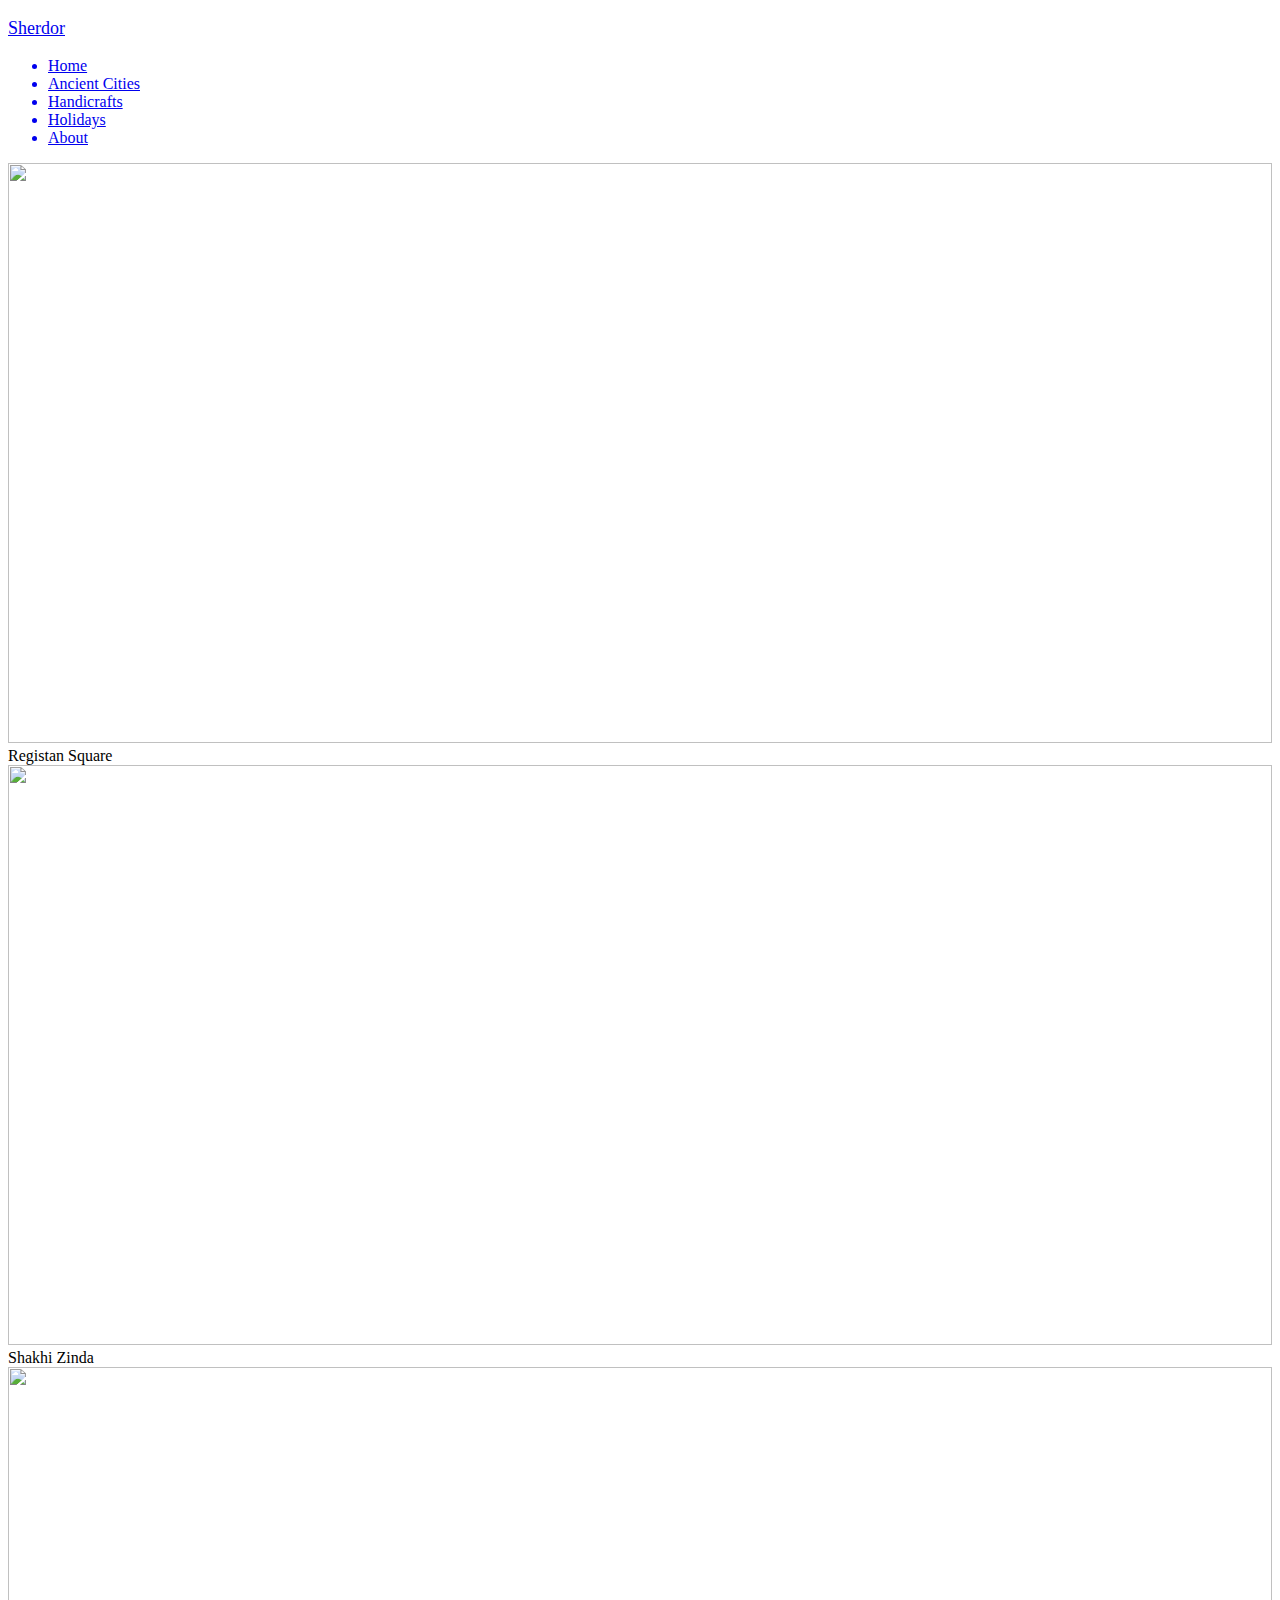
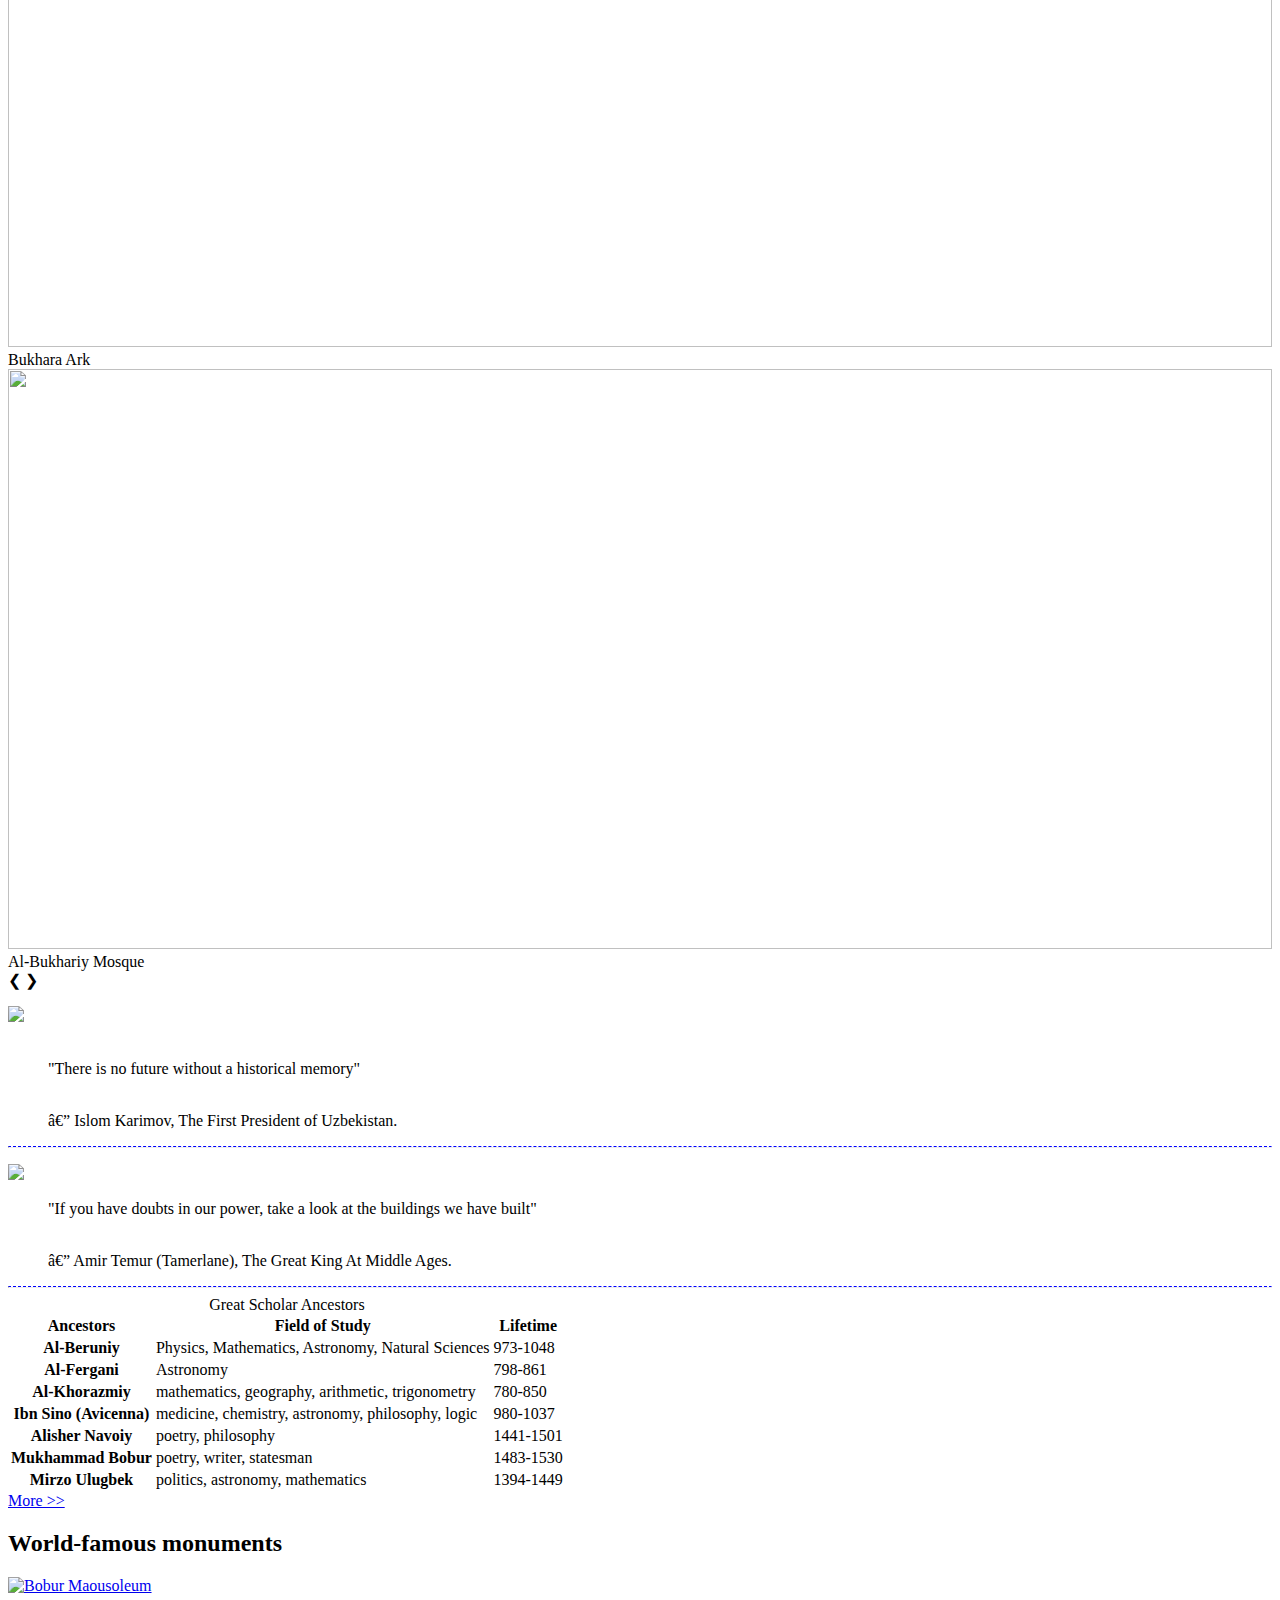
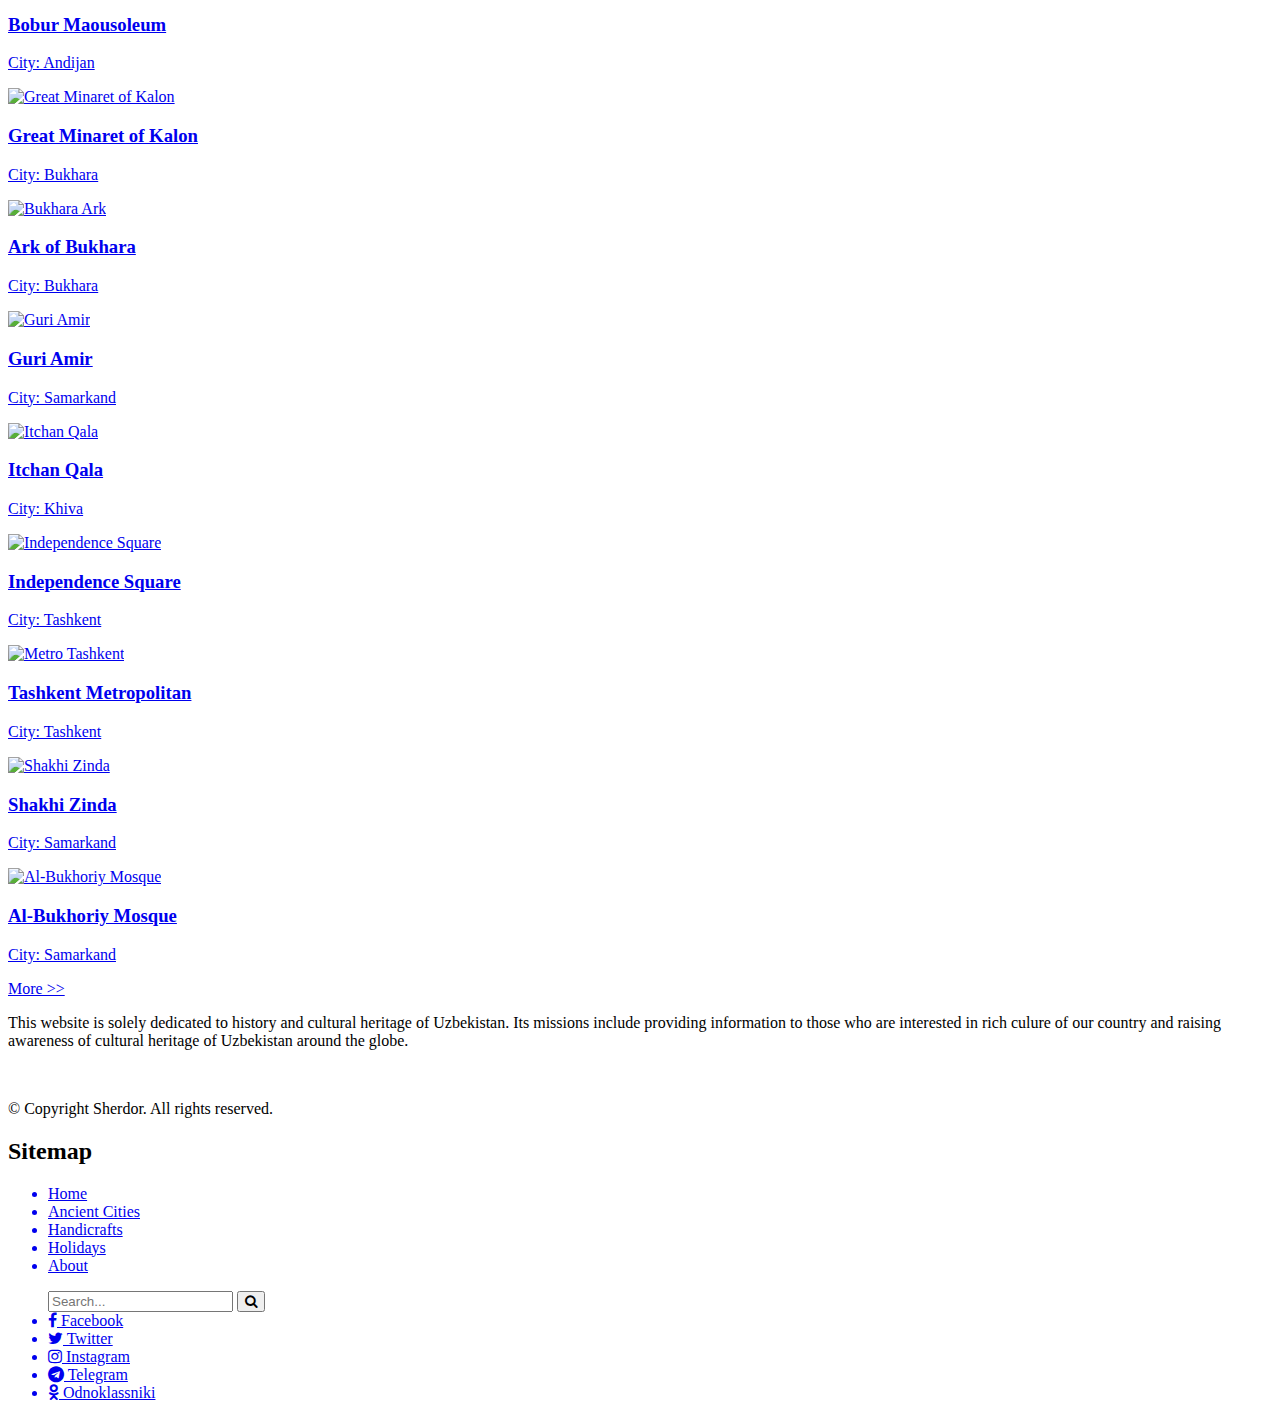
==== index.html @ bbfff57f "Create index.html" ====
<!DOCTYPE html>
<html>
<head>
	<html charset="utf-8">
	<meta name="viewport" content="width=device-width, initial-scale=1.0">
	<title>Cultural Heritage of Uzbekistan</title>
	<link rel="shortcut icon" href="images/icon.jpg" type="image/x-icon">
    <link href="styles/style.css" rel="stylesheet">
    <link rel="stylesheet" href="https://cdnjs.cloudflare.com/ajax/libs/font-awesome/4.7.0/css/font-awesome.min.css">

</head>
<body>
<div id="body">
	<nav id="navbar">
        <a id="navbar-brand" href="index.html"><p style="font-size: 18px"><span id="brand">Sherdor</span></p></a>
        <ul id="navbar-list">
            <a href="index.html" class="active"><li>Home</li></a>
			<a href="ancient-cities.html"><li>Ancient Cities</li></a>
			<a href="handicrafts.html"><li>Handicrafts</li></a>
			<a href="holidays.html"><li>Holidays</li></a>
            <a href="about.html"><li>About</li></a>
			
		</ul>
	</nav>

    <header class="slideshow-container"> <!-- Taken from www.w3schools.com -->
        <div class="mySlides fade">
            <img src="images/slide1.jpg" style="width:100%;height:580px;">
            <div class="text">Registan Square</div>
        </div>

        <div class="mySlides fade">
            <img src="images/slide2.jpg" style="width:100%;height:580px;">
            <div class="text">Shakhi Zinda</div>
        </div>

        <div class="mySlides fade">
            <img src="images/slide3.jpg" style="width:100%;height:580px;">
            <div class="text">Bukhara Ark</div>
        </div>

        <div class="mySlides fade">
            <img src="images/slide4.jpg" style="width:100%;height:580px;">
            <div class="text">Al-Bukhariy Mosque</div>
        </div>

        <a class="prev" onclick="plusSlides(-1)">&#10094;</a>
        <a class="next" onclick="plusSlides(1)">&#10095;</a>
    </header><!-- end slideshow-container -->
    
    <section id="main">
        <section id="quotesmen">
            <article class="quote">
                <p><img src="images/ikarimov.jpg" />
                <br /><br />
                <blockquote>
                    <p>"There is no future without a historical memory"</p>
                    <br />
                    <footer>— Islom Karimov, The First President of Uzbekistan. </footer>
                </blockquote>
                </p>
            </article>
            <hr style="border-top: 1px dashed blue" />
            <article class="quote">
                <p><img src="images/atemur.jpg" />
                <br />
                <blockquote>
                    <p>"If you have doubts in our power, take a look at the buildings we have built"</p>
                    <br />
                    <footer>— Amir Temur (Tamerlane), The Great King At Middle Ages. </footer>
                </blockquote>
                </p>   
            </article>
        </section><!-- end quotesment -->
        <hr style="border-top: 1px dashed blue" />

        <section id="ancestors-table">
            <table><!-- Partly taken from www.w3schools.com -->
                <caption>Great Scholar Ancestors</caption>
                <tr>
                    <th class="darkblue">Ancestors</th>
                    <th class="darkblue">Field of Study</th>
                    <th class="darkblue">Lifetime</th>
                </tr>
                <tr>
                    <th>Al-Beruniy</th>
                    <td>Physics, Mathematics, Astronomy, Natural Sciences</td>
                    <td>973-1048</td>
                </tr>
                <tr>
                    <th>Al-Fergani</th>
                    <td>Astronomy</td>
                    <td>798-861</td>
                </tr>
                <tr>
                    <th>Al-Khorazmiy</th>
                    <td>mathematics, geography, arithmetic, trigonometry</td>
                    <td>780-850</td>
                </tr>
                <tr>
                    <th>Ibn Sino (Avicenna)</th>
                    <td>medicine, chemistry, astronomy, philosophy, logic</td>
                    <td>980-1037</td>
                </tr>
                <tr>
                    <th>Alisher Navoiy</th>
                    <td>poetry, philosophy</td>
                    <td>1441-1501</td>
                </tr>
                <tr>
                    <th>Mukhammad Bobur</th>
                    <td>poetry, writer, statesman</td>
                    <td>1483-1530</td>
                </tr>
                <tr>
                    <th>Mirzo Ulugbek</th>
                    <td>politics, astronomy, mathematics</td>
                    <td>1394-1449</td>
                </tr>
                
            </table>
            <div id="morebtn">
                <a href="http://tourism.uz/info/114/" target="_blank">
                    More >>
                </a>
            </div>
        </section>
    </section><!-- end main -->


    <aside id="monuments">
        <h2>World-famous monuments</h2>
        <div id="items">
            <a href="http://thebesttravelled.com/ru/story/view/4614#.WOPkhNLyjIU" target="_blank"><img src="images/bobur-tomb.jpg" alt="Bobur Maousoleum">
            <div id="items-name">
                <h3>Bobur Maousoleum</h3>
                <p>City: Andijan</p>
            </div>
            </a>
        </div>

        <div id="items">
            <a href="https://en.wikipedia.org/wiki/Kalyan_minaret" target="_blank"><img src="images/kalon.jpg" alt="Great Minaret of Kalon">
            <div id="items-name">
                <h3>Great Minaret of Kalon</h3>
                <p>City: Bukhara</p>
            </div>
            </a>
        </div>

        <div id="items">
            <a href="https://en.wikipedia.org/wiki/Ark_of_Bukhara" target="_blank"><img src="images/slide3.jpg" alt="Bukhara Ark">
            <div id="items-name">
                <h3>Ark of Bukhara</h3>
                <p>City: Bukhara</p>
            </div>
            </a>
        </div>

        <div id="items">
            <a href="https://en.wikipedia.org/wiki/Gur-e-Amir" target="_blank"><img src="images/gur-emir.jpg" alt="Guri Amir">
            <div id="items-name">
                <h3>Guri Amir</h3>
                <p>City: Samarkand</p>
            </div>
            </a>
        </div>

        <div id="items">
            <a href="https://en.wikipedia.org/wiki/Itchan_Kala" target="_blank"><img src="images/Itchan-Qala.jpg" alt="Itchan Qala">
            <div id="items-name">
                <h3>Itchan Qala</h3>
                <p>City: Khiva</p>
            </div>
            </a>
        </div>

        <div id="items">
            <a href="https://en.wikipedia.org/wiki/Mustaqillik_Maydoni" target="_blank"><img src="images/independence-square.jpg" alt="Independence Square">
            <div id="items-name">
                <h3>Independence Square</h3>
                <p>City: Tashkent</p>
            </div>
            </a>
        </div>

        <div id="items">
            <a href="https://en.wikipedia.org/wiki/Tashkent_Metro" target="_blank"><img src="images/metro-tashkent.jpg" alt="Metro Tashkent">
            <div id="items-name">
                <h3>Tashkent Metropolitan</h3>
                <p>City: Tashkent</p>
            </div>
            </a>
        </div>

        <div id="items">
            <a href="https://en.wikipedia.org/wiki/Shah-i-Zinda" target="_blank"><img src="images/slide2.jpg" alt="Shakhi Zinda">
            <div id="items-name">
                <h3>Shakhi Zinda</h3>
                <p>City: Samarkand</p>
            </div>
            </a>
        </div>

        <div id="items">
            <a href="http://www.samarkandtour.com/en/attractions/dostoprimechatelnosti_samarkanda/memorialnyiy_kompleks_imam_al-buhari.html" target="_blank"><img src="images/slide4.jpg" alt="Al-Bukhoriy Mosque">
            <div id="items-name">
                <h3>Al-Bukhoriy Mosque</h3>
                <p>City: Samarkand</p>
            </div>
            </a>
        </div>

        <div id="morebtn2">
            <a href="https://orexca.com/monuments_uzbekistan.shtml" target="_blank">
                More >>
            </a>
        </div>
    </aside><!-- end monuments -->  
</div><!-- end #body -->

<footer class="bottom">
    <div class="container">
        <div class="col1">
            <p class="left">This website is solely dedicated to history and cultural heritage of Uzbekistan. Its missions include providing information to those who are interested in rich culure of our country and raising awareness of cultural heritage of Uzbekistan around the globe.</p>
            <br />
            <p class="left">&copy; Copyright Sherdor. All rights reserved.</p>
        </div>

        <div class="col2">
            <h2 class="sitemap">Sitemap</h2>
            <ul class="no-type">
            	<a href="index.html"><li class="active">Home</li></a>
			    <a href="ancient-cities.html"><li>Ancient Cities</li></a>
			    <a href="handicrafts.html"><li>Handicrafts</li></a>
			    <a href="holidays.html"><li>Holidays</li></a>
                <a href="about.html"><li>About</li></a>
            </ul>
        </div>

        <div class="col3">
            <ul class="no-type">
            	<input type="text" name="search" placeholder="Search...">
            	<button><i class="fa fa-search" aria-hidden="true"></i></button>
            	<a href="http://www.facebook.com" target="_blank"><li><i class="fa fa-facebook"></i> Facebook</li></a>
            	<a href="http://www.twitter.com" target="_blank"><li><i class="fa fa-twitter"></i> Twitter</li></a>
            	<a href="https://www.instagram.com" target="_blank"><li><i class="fa fa-instagram"></i> Instagram</li></a>
            	<a href="https://web.telegram.org" target="_blank"><li><i class="fa fa-telegram"></i> Telegram</li>
            	<a href="https://www.odnoklassniki.ru" target="_blank"><li><i class="fa fa-odnoklassniki"></i> Odnoklassniki</li>
            </ul>
        </div><!-- end col3 -->
    </div><!-- end container -->
</footer>

<script src="scripts/home.js" type="text/javascript"></script>
	
</body>
</html>
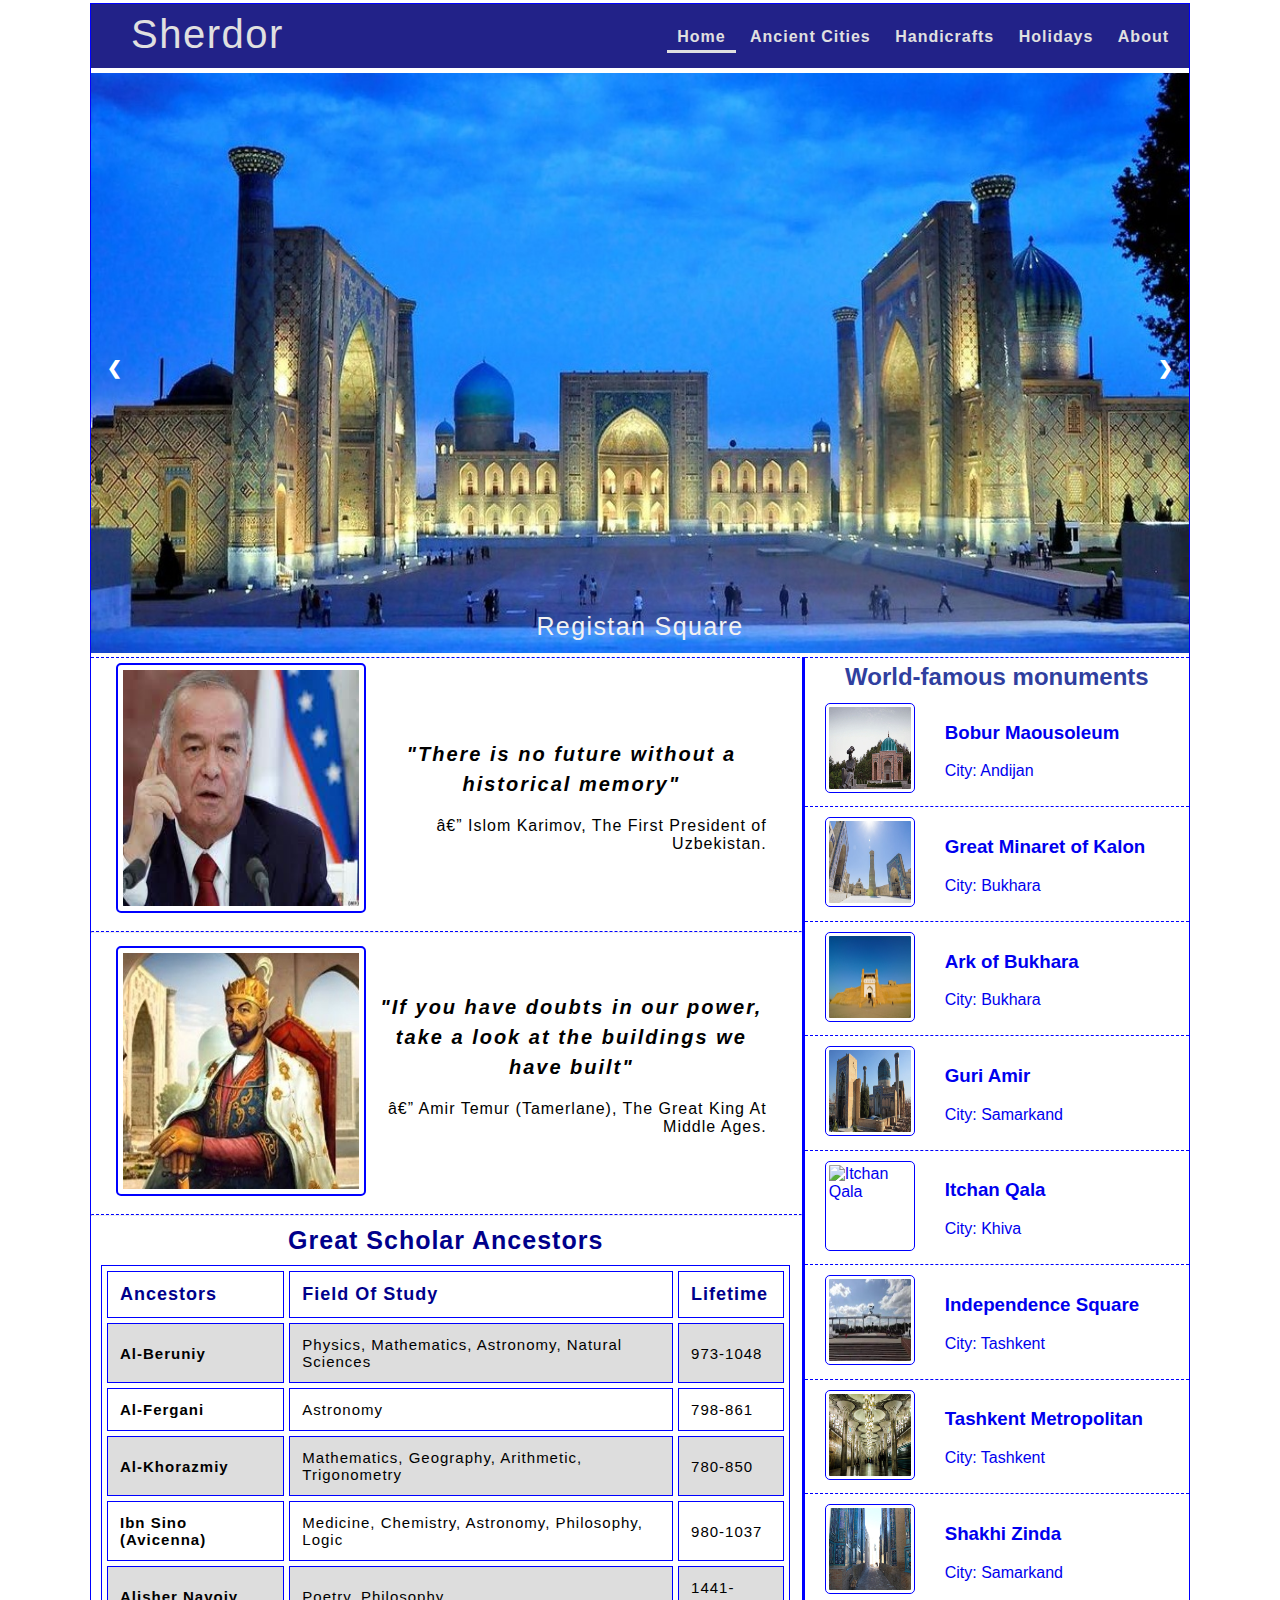
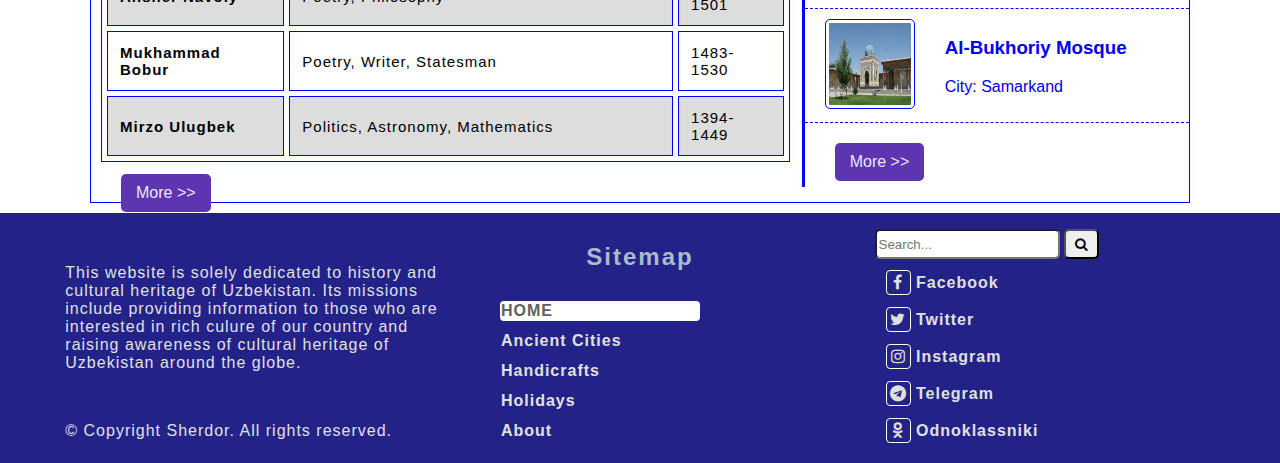
==== commit d7f98551: "Add files via upload" ====
--- a/index.html
+++ b/index.html
@@ -1,258 +1,258 @@
-<!DOCTYPE html>
-<html>
-<head>
-	<html charset="utf-8">
-	<meta name="viewport" content="width=device-width, initial-scale=1.0">
-	<title>Cultural Heritage of Uzbekistan</title>
-	<link rel="shortcut icon" href="images/icon.jpg" type="image/x-icon">
-    <link href="styles/style.css" rel="stylesheet">
-    <link rel="stylesheet" href="https://cdnjs.cloudflare.com/ajax/libs/font-awesome/4.7.0/css/font-awesome.min.css">
-
-</head>
-<body>
-<div id="body">
-	<nav id="navbar">
-        <a id="navbar-brand" href="index.html"><p style="font-size: 18px"><span id="brand">Sherdor</span></p></a>
-        <ul id="navbar-list">
-            <a href="index.html" class="active"><li>Home</li></a>
-			<a href="ancient-cities.html"><li>Ancient Cities</li></a>
-			<a href="handicrafts.html"><li>Handicrafts</li></a>
-			<a href="holidays.html"><li>Holidays</li></a>
-            <a href="about.html"><li>About</li></a>
-			
-		</ul>
-	</nav>
-
-    <header class="slideshow-container"> <!-- Taken from www.w3schools.com -->
-        <div class="mySlides fade">
-            <img src="images/slide1.jpg" style="width:100%;height:580px;">
-            <div class="text">Registan Square</div>
-        </div>
-
-        <div class="mySlides fade">
-            <img src="images/slide2.jpg" style="width:100%;height:580px;">
-            <div class="text">Shakhi Zinda</div>
-        </div>
-
-        <div class="mySlides fade">
-            <img src="images/slide3.jpg" style="width:100%;height:580px;">
-            <div class="text">Bukhara Ark</div>
-        </div>
-
-        <div class="mySlides fade">
-            <img src="images/slide4.jpg" style="width:100%;height:580px;">
-            <div class="text">Al-Bukhariy Mosque</div>
-        </div>
-
-        <a class="prev" onclick="plusSlides(-1)">&#10094;</a>
-        <a class="next" onclick="plusSlides(1)">&#10095;</a>
-    </header><!-- end slideshow-container -->
-    
-    <section id="main">
-        <section id="quotesmen">
-            <article class="quote">
-                <p><img src="images/ikarimov.jpg" />
-                <br /><br />
-                <blockquote>
-                    <p>"There is no future without a historical memory"</p>
-                    <br />
-                    <footer>— Islom Karimov, The First President of Uzbekistan. </footer>
-                </blockquote>
-                </p>
-            </article>
-            <hr style="border-top: 1px dashed blue" />
-            <article class="quote">
-                <p><img src="images/atemur.jpg" />
-                <br />
-                <blockquote>
-                    <p>"If you have doubts in our power, take a look at the buildings we have built"</p>
-                    <br />
-                    <footer>— Amir Temur (Tamerlane), The Great King At Middle Ages. </footer>
-                </blockquote>
-                </p>   
-            </article>
-        </section><!-- end quotesment -->
-        <hr style="border-top: 1px dashed blue" />
-
-        <section id="ancestors-table">
-            <table><!-- Partly taken from www.w3schools.com -->
-                <caption>Great Scholar Ancestors</caption>
-                <tr>
-                    <th class="darkblue">Ancestors</th>
-                    <th class="darkblue">Field of Study</th>
-                    <th class="darkblue">Lifetime</th>
-                </tr>
-                <tr>
-                    <th>Al-Beruniy</th>
-                    <td>Physics, Mathematics, Astronomy, Natural Sciences</td>
-                    <td>973-1048</td>
-                </tr>
-                <tr>
-                    <th>Al-Fergani</th>
-                    <td>Astronomy</td>
-                    <td>798-861</td>
-                </tr>
-                <tr>
-                    <th>Al-Khorazmiy</th>
-                    <td>mathematics, geography, arithmetic, trigonometry</td>
-                    <td>780-850</td>
-                </tr>
-                <tr>
-                    <th>Ibn Sino (Avicenna)</th>
-                    <td>medicine, chemistry, astronomy, philosophy, logic</td>
-                    <td>980-1037</td>
-                </tr>
-                <tr>
-                    <th>Alisher Navoiy</th>
-                    <td>poetry, philosophy</td>
-                    <td>1441-1501</td>
-                </tr>
-                <tr>
-                    <th>Mukhammad Bobur</th>
-                    <td>poetry, writer, statesman</td>
-                    <td>1483-1530</td>
-                </tr>
-                <tr>
-                    <th>Mirzo Ulugbek</th>
-                    <td>politics, astronomy, mathematics</td>
-                    <td>1394-1449</td>
-                </tr>
-                
-            </table>
-            <div id="morebtn">
-                <a href="http://tourism.uz/info/114/" target="_blank">
-                    More >>
-                </a>
-            </div>
-        </section>
-    </section><!-- end main -->
-
-
-    <aside id="monuments">
-        <h2>World-famous monuments</h2>
-        <div id="items">
-            <a href="http://thebesttravelled.com/ru/story/view/4614#.WOPkhNLyjIU" target="_blank"><img src="images/bobur-tomb.jpg" alt="Bobur Maousoleum">
-            <div id="items-name">
-                <h3>Bobur Maousoleum</h3>
-                <p>City: Andijan</p>
-            </div>
-            </a>
-        </div>
-
-        <div id="items">
-            <a href="https://en.wikipedia.org/wiki/Kalyan_minaret" target="_blank"><img src="images/kalon.jpg" alt="Great Minaret of Kalon">
-            <div id="items-name">
-                <h3>Great Minaret of Kalon</h3>
-                <p>City: Bukhara</p>
-            </div>
-            </a>
-        </div>
-
-        <div id="items">
-            <a href="https://en.wikipedia.org/wiki/Ark_of_Bukhara" target="_blank"><img src="images/slide3.jpg" alt="Bukhara Ark">
-            <div id="items-name">
-                <h3>Ark of Bukhara</h3>
-                <p>City: Bukhara</p>
-            </div>
-            </a>
-        </div>
-
-        <div id="items">
-            <a href="https://en.wikipedia.org/wiki/Gur-e-Amir" target="_blank"><img src="images/gur-emir.jpg" alt="Guri Amir">
-            <div id="items-name">
-                <h3>Guri Amir</h3>
-                <p>City: Samarkand</p>
-            </div>
-            </a>
-        </div>
-
-        <div id="items">
-            <a href="https://en.wikipedia.org/wiki/Itchan_Kala" target="_blank"><img src="images/Itchan-Qala.jpg" alt="Itchan Qala">
-            <div id="items-name">
-                <h3>Itchan Qala</h3>
-                <p>City: Khiva</p>
-            </div>
-            </a>
-        </div>
-
-        <div id="items">
-            <a href="https://en.wikipedia.org/wiki/Mustaqillik_Maydoni" target="_blank"><img src="images/independence-square.jpg" alt="Independence Square">
-            <div id="items-name">
-                <h3>Independence Square</h3>
-                <p>City: Tashkent</p>
-            </div>
-            </a>
-        </div>
-
-        <div id="items">
-            <a href="https://en.wikipedia.org/wiki/Tashkent_Metro" target="_blank"><img src="images/metro-tashkent.jpg" alt="Metro Tashkent">
-            <div id="items-name">
-                <h3>Tashkent Metropolitan</h3>
-                <p>City: Tashkent</p>
-            </div>
-            </a>
-        </div>
-
-        <div id="items">
-            <a href="https://en.wikipedia.org/wiki/Shah-i-Zinda" target="_blank"><img src="images/slide2.jpg" alt="Shakhi Zinda">
-            <div id="items-name">
-                <h3>Shakhi Zinda</h3>
-                <p>City: Samarkand</p>
-            </div>
-            </a>
-        </div>
-
-        <div id="items">
-            <a href="http://www.samarkandtour.com/en/attractions/dostoprimechatelnosti_samarkanda/memorialnyiy_kompleks_imam_al-buhari.html" target="_blank"><img src="images/slide4.jpg" alt="Al-Bukhoriy Mosque">
-            <div id="items-name">
-                <h3>Al-Bukhoriy Mosque</h3>
-                <p>City: Samarkand</p>
-            </div>
-            </a>
-        </div>
-
-        <div id="morebtn2">
-            <a href="https://orexca.com/monuments_uzbekistan.shtml" target="_blank">
-                More >>
-            </a>
-        </div>
-    </aside><!-- end monuments -->  
-</div><!-- end #body -->
-
-<footer class="bottom">
-    <div class="container">
-        <div class="col1">
-            <p class="left">This website is solely dedicated to history and cultural heritage of Uzbekistan. Its missions include providing information to those who are interested in rich culure of our country and raising awareness of cultural heritage of Uzbekistan around the globe.</p>
-            <br />
-            <p class="left">&copy; Copyright Sherdor. All rights reserved.</p>
-        </div>
-
-        <div class="col2">
-            <h2 class="sitemap">Sitemap</h2>
-            <ul class="no-type">
-            	<a href="index.html"><li class="active">Home</li></a>
-			    <a href="ancient-cities.html"><li>Ancient Cities</li></a>
-			    <a href="handicrafts.html"><li>Handicrafts</li></a>
-			    <a href="holidays.html"><li>Holidays</li></a>
-                <a href="about.html"><li>About</li></a>
-            </ul>
-        </div>
-
-        <div class="col3">
-            <ul class="no-type">
-            	<input type="text" name="search" placeholder="Search...">
-            	<button><i class="fa fa-search" aria-hidden="true"></i></button>
-            	<a href="http://www.facebook.com" target="_blank"><li><i class="fa fa-facebook"></i> Facebook</li></a>
-            	<a href="http://www.twitter.com" target="_blank"><li><i class="fa fa-twitter"></i> Twitter</li></a>
-            	<a href="https://www.instagram.com" target="_blank"><li><i class="fa fa-instagram"></i> Instagram</li></a>
-            	<a href="https://web.telegram.org" target="_blank"><li><i class="fa fa-telegram"></i> Telegram</li>
-            	<a href="https://www.odnoklassniki.ru" target="_blank"><li><i class="fa fa-odnoklassniki"></i> Odnoklassniki</li>
-            </ul>
-        </div><!-- end col3 -->
-    </div><!-- end container -->
-</footer>
-
-<script src="scripts/home.js" type="text/javascript"></script>
-	
-</body>
-</html>
+<!DOCTYPE html>
+<html>
+<head>
+	<html charset="utf-8">
+	<meta name="viewport" content="width=device-width, initial-scale=1.0">
+	<title>Cultural Heritage of Uzbekistan</title>
+	<link rel="shortcut icon" href="images/icon.jpg" type="image/x-icon">
+    <link href="styles/style.css" rel="stylesheet">
+    <link rel="stylesheet" href="https://cdnjs.cloudflare.com/ajax/libs/font-awesome/4.7.0/css/font-awesome.min.css">
+
+</head>
+<body>
+<div id="body">
+	<nav id="navbar">
+        <a id="navbar-brand" href="index.html"><p style="font-size: 18px"><span id="brand">Sherdor</span></p></a>
+        <ul id="navbar-list">
+            <a href="index.html" class="active"><li>Home</li></a>
+			<a href="ancient-cities.html"><li>Ancient Cities</li></a>
+			<a href="handicrafts.html"><li>Handicrafts</li></a>
+			<a href="holidays.html"><li>Holidays</li></a>
+            <a href="about.html"><li>About</li></a>
+			
+		</ul>
+	</nav>
+
+    <header class="slideshow-container"> <!-- Taken from www.w3schools.com -->
+        <div class="mySlides fade">
+            <img src="images/slide1.jpg" style="width:100%;height:580px;">
+            <div class="text">Registan Square</div>
+        </div>
+
+        <div class="mySlides fade">
+            <img src="images/slide2.jpg" style="width:100%;height:580px;">
+            <div class="text">Shakhi Zinda</div>
+        </div>
+
+        <div class="mySlides fade">
+            <img src="images/slide3.jpg" style="width:100%;height:580px;">
+            <div class="text">Bukhara Ark</div>
+        </div>
+
+        <div class="mySlides fade">
+            <img src="images/slide4.jpg" style="width:100%;height:580px;">
+            <div class="text">Al-Bukhariy Mosque</div>
+        </div>
+
+        <a class="prev" onclick="plusSlides(-1)">&#10094;</a>
+        <a class="next" onclick="plusSlides(1)">&#10095;</a>
+    </header><!-- end slideshow-container -->
+    
+    <section id="main">
+        <section id="quotesmen">
+            <article class="quote">
+                <p><img src="images/ikarimov.jpg" />
+                <br /><br />
+                <blockquote>
+                    <p>"There is no future without a historical memory"</p>
+                    <br />
+                    <footer>— Islom Karimov, The First President of Uzbekistan. </footer>
+                </blockquote>
+                </p>
+            </article>
+            <hr style="border-top: 1px dashed blue" />
+            <article class="quote">
+                <p><img src="images/atemur.jpg" />
+                <br />
+                <blockquote>
+                    <p>"If you have doubts in our power, take a look at the buildings we have built"</p>
+                    <br />
+                    <footer>— Amir Temur (Tamerlane), The Great King At Middle Ages. </footer>
+                </blockquote>
+                </p>   
+            </article>
+        </section><!-- end quotesment -->
+        <hr style="border-top: 1px dashed blue" />
+
+        <section id="ancestors-table">
+            <table><!-- Partly taken from www.w3schools.com -->
+                <caption>Great Scholar Ancestors</caption>
+                <tr>
+                    <th class="darkblue">Ancestors</th>
+                    <th class="darkblue">Field of Study</th>
+                    <th class="darkblue">Lifetime</th>
+                </tr>
+                <tr>
+                    <th>Al-Beruniy</th>
+                    <td>Physics, Mathematics, Astronomy, Natural Sciences</td>
+                    <td>973-1048</td>
+                </tr>
+                <tr>
+                    <th>Al-Fergani</th>
+                    <td>Astronomy</td>
+                    <td>798-861</td>
+                </tr>
+                <tr>
+                    <th>Al-Khorazmiy</th>
+                    <td>mathematics, geography, arithmetic, trigonometry</td>
+                    <td>780-850</td>
+                </tr>
+                <tr>
+                    <th>Ibn Sino (Avicenna)</th>
+                    <td>medicine, chemistry, astronomy, philosophy, logic</td>
+                    <td>980-1037</td>
+                </tr>
+                <tr>
+                    <th>Alisher Navoiy</th>
+                    <td>poetry, philosophy</td>
+                    <td>1441-1501</td>
+                </tr>
+                <tr>
+                    <th>Mukhammad Bobur</th>
+                    <td>poetry, writer, statesman</td>
+                    <td>1483-1530</td>
+                </tr>
+                <tr>
+                    <th>Mirzo Ulugbek</th>
+                    <td>politics, astronomy, mathematics</td>
+                    <td>1394-1449</td>
+                </tr>
+                
+            </table>
+            <div id="morebtn">
+                <a href="http://tourism.uz/info/114/" target="_blank">
+                    More >>
+                </a>
+            </div>
+        </section>
+    </section><!-- end main -->
+
+
+    <aside id="monuments">
+        <h2>World-famous monuments</h2>
+        <div id="items">
+            <a href="http://thebesttravelled.com/ru/story/view/4614#.WOPkhNLyjIU" target="_blank"><img src="images/bobur-tomb.jpg" alt="Bobur Maousoleum">
+            <div id="items-name">
+                <h3>Bobur Maousoleum</h3>
+                <p>City: Andijan</p>
+            </div>
+            </a>
+        </div>
+
+        <div id="items">
+            <a href="https://en.wikipedia.org/wiki/Kalyan_minaret" target="_blank"><img src="images/kalon.jpg" alt="Great Minaret of Kalon">
+            <div id="items-name">
+                <h3>Great Minaret of Kalon</h3>
+                <p>City: Bukhara</p>
+            </div>
+            </a>
+        </div>
+
+        <div id="items">
+            <a href="https://en.wikipedia.org/wiki/Ark_of_Bukhara" target="_blank"><img src="images/slide3.jpg" alt="Bukhara Ark">
+            <div id="items-name">
+                <h3>Ark of Bukhara</h3>
+                <p>City: Bukhara</p>
+            </div>
+            </a>
+        </div>
+
+        <div id="items">
+            <a href="https://en.wikipedia.org/wiki/Gur-e-Amir" target="_blank"><img src="images/gur-emir.jpg" alt="Guri Amir">
+            <div id="items-name">
+                <h3>Guri Amir</h3>
+                <p>City: Samarkand</p>
+            </div>
+            </a>
+        </div>
+
+        <div id="items">
+            <a href="https://en.wikipedia.org/wiki/Itchan_Kala" target="_blank"><img src="images/Itchan-Qala.jpg" alt="Itchan Qala">
+            <div id="items-name">
+                <h3>Itchan Qala</h3>
+                <p>City: Khiva</p>
+            </div>
+            </a>
+        </div>
+
+        <div id="items">
+            <a href="https://en.wikipedia.org/wiki/Mustaqillik_Maydoni" target="_blank"><img src="images/independence-square.jpg" alt="Independence Square">
+            <div id="items-name">
+                <h3>Independence Square</h3>
+                <p>City: Tashkent</p>
+            </div>
+            </a>
+        </div>
+
+        <div id="items">
+            <a href="https://en.wikipedia.org/wiki/Tashkent_Metro" target="_blank"><img src="images/metro-tashkent.jpg" alt="Metro Tashkent">
+            <div id="items-name">
+                <h3>Tashkent Metropolitan</h3>
+                <p>City: Tashkent</p>
+            </div>
+            </a>
+        </div>
+
+        <div id="items">
+            <a href="https://en.wikipedia.org/wiki/Shah-i-Zinda" target="_blank"><img src="images/slide2.jpg" alt="Shakhi Zinda">
+            <div id="items-name">
+                <h3>Shakhi Zinda</h3>
+                <p>City: Samarkand</p>
+            </div>
+            </a>
+        </div>
+
+        <div id="items">
+            <a href="http://www.samarkandtour.com/en/attractions/dostoprimechatelnosti_samarkanda/memorialnyiy_kompleks_imam_al-buhari.html" target="_blank"><img src="images/slide4.jpg" alt="Al-Bukhoriy Mosque">
+            <div id="items-name">
+                <h3>Al-Bukhoriy Mosque</h3>
+                <p>City: Samarkand</p>
+            </div>
+            </a>
+        </div>
+
+        <div id="morebtn2">
+            <a href="https://orexca.com/monuments_uzbekistan.shtml" target="_blank">
+                More >>
+            </a>
+        </div>
+    </aside><!-- end monuments -->  
+</div><!-- end #body -->
+
+<footer class="bottom">
+    <div class="container">
+        <div class="col1">
+            <p class="left">This website is solely dedicated to history and cultural heritage of Uzbekistan. Its missions include providing information to those who are interested in rich culure of our country and raising awareness of cultural heritage of Uzbekistan around the globe.</p>
+            <br />
+            <p class="left">&copy; Copyright Sherdor. All rights reserved.</p>
+        </div>
+
+        <div class="col2">
+            <h2 class="sitemap">Sitemap</h2>
+            <ul class="no-type">
+            	<a href="index.html"><li class="active">Home</li></a>
+			    <a href="ancient-cities.html"><li>Ancient Cities</li></a>
+			    <a href="handicrafts.html"><li>Handicrafts</li></a>
+			    <a href="holidays.html"><li>Holidays</li></a>
+                <a href="about.html"><li>About</li></a>
+            </ul>
+        </div>
+
+        <div class="col3">
+            <ul class="no-type">
+            	<input type="text" name="search" placeholder="Search...">
+            	<button><i class="fa fa-search" aria-hidden="true"></i></button>
+            	<a href="http://www.facebook.com" target="_blank"><li><i class="fa fa-facebook"></i> Facebook</li></a>
+            	<a href="http://www.twitter.com" target="_blank"><li><i class="fa fa-twitter"></i> Twitter</li></a>
+            	<a href="https://www.instagram.com" target="_blank"><li><i class="fa fa-instagram"></i> Instagram</li></a>
+            	<a href="https://web.telegram.org" target="_blank"><li><i class="fa fa-telegram"></i> Telegram</li>
+            	<a href="https://www.odnoklassniki.ru" target="_blank"><li><i class="fa fa-odnoklassniki"></i> Odnoklassniki</li>
+            </ul>
+        </div><!-- end col3 -->
+    </div><!-- end container -->
+</footer>
+
+<script src="scripts/home.js" type="text/javascript"></script>
+	
+</body>
+</html>--- a/styles/style.css
+++ b/styles/style.css
@@ -0,0 +1,455 @@
+* {
+	box-sizing: border-box;
+}
+
+body {
+	font-family: Helvetica;
+    background: url('http://silk-and-spices.com/wp-content/uploads/2016/04/%D1%8F%D1%8F%D1%8F.jpg') fixed;/* Taken from the Internet */
+    background-size: 100% 100%;
+    margin: 0;
+}
+
+#body {
+	background-color: rgba(255,255,255,0.95);
+	width: 1100px;
+	margin: 3px auto;
+	border: 1px solid blue;
+}
+
+.centered {
+	text-align: center;
+}
+
+
+/* Navigation start */
+
+#navbar {
+	background-color: #222288;
+	height: 64px;
+	display: block;
+}
+
+#navbar-brand {
+	text-decoration: none;
+	font-size: 30px;
+	margin: -10px 0 0 40px;
+	padding: 0;
+	display: inline-block;
+	color: #E0E0E0;
+}
+
+#brand {
+	display: inline-block;
+	font-size: 40px;
+	padding: 0;
+	margin: 0;
+    letter-spacing: 1.5px;
+}
+
+#brand:hover {
+	color: #FFFFFF;
+}
+
+#navbar-list {
+	list-style-type: none;
+	display: inline-block;
+	float: right;
+	margin: 10px;
+}
+
+ul#navbar-list a.active {
+	border-bottom: 3px solid #E0E0E0;
+	padding-bottom: 5px;
+	background: none;
+}
+
+#navbar-list a li {
+	text-decoration: none;
+	display: inline-block;
+	margin: 14px 10px;
+	font-weight: bold;
+	color: #E0E0E0;
+	letter-spacing: 1px;
+	border-bottom: 3px solid transparent;
+}
+
+#navbar-list a:hover {
+	padding-bottom: 5px;
+    border-bottom: 3px solid #E0E0E0;
+}
+
+/* Navigation end */
+
+
+/* Slideshow container start (Taken from www.w3schools.com) */
+.slideshow-container {
+  max-width: 1100px;
+  position: relative;
+  margin: 0 0 0;
+  display: block;
+}
+
+.mySlides {
+    display: none;
+    margin-top: 0;
+}
+
+/* Next & previous buttons */
+.prev, .next {
+  cursor: pointer;
+  position: absolute;
+  top: 50%;
+  width: auto;
+  margin-top: -22px;
+  padding: 16px;
+  color: white;
+  font-weight: bold;
+  font-size: 18px;
+  transition: 0.6s ease;
+  border-radius: 0 3px 3px 0;
+}
+
+/* Position the "next button" to the right */
+.next {
+  right: 0;
+  border-radius: 3px 0 0 3px;
+}
+
+/* On hover, add a black background color with a little bit see-through */
+.prev:hover, .next:hover {
+  background-color: rgba(0,0,0,0.8);
+}
+
+/* Caption text */
+.text {
+  color: #f2f2f2;
+  font-size: 25px;
+  padding: 8px 12px;
+  position: absolute;
+  bottom: 8px;
+  width: 100%;
+  text-align: center;
+  letter-spacing: 1.4px;
+}
+
+/* Fading animation */
+.fade {
+  -webkit-animation-name: fade;
+  -webkit-animation-duration: 1.5s;
+  animation-name: fade;
+  animation-duration: 3s;
+}
+
+@-webkit-keyframes fade {
+  from {opacity: .8} 
+  to {opacity: 1}
+}
+
+@keyframes fade {
+  from {opacity: .8} 
+  to {opacity: 1}
+}
+
+/* Slideshow container end */
+
+
+/* Section: quotesmen start */
+
+section#main {
+	display: inline-block;
+	width: 65%;
+	border-top: 1px dashed blue;
+	border-right: 3px solid blue;
+	border-bottom: none;
+	border-left: none;
+	height: 1130px;
+}
+
+section#quotesmen article {
+	display: inline-block;
+	margin: 5px;
+	width: 100%;
+}
+
+section#quotesmen p img {
+	display: inline;
+	float: left;
+	width:250px;
+	height: 250px;
+	margin: 0px 10px 5px 20px;
+	padding: 5px;
+	border: 2px solid blue;
+	border-radius: 5px;
+}
+
+article.quote p {
+	text-align: center;
+	letter-spacing: 2px;
+	line-height: 30px;
+	font-size: 20px;
+	margin: auto ;
+	font-weight: bold;
+	font-style: italic;
+}
+
+blockquote footer {
+	text-align: right;
+	letter-spacing: 1px;
+}
+
+
+
+/* Section: quotesmen  end*/
+
+
+/* Section: ancestors-table start */
+
+table caption {
+	font-weight: bold;
+	font-size: 25px;
+	letter-spacing: 1px;
+	padding-bottom: 10px;
+	color: darkblue;
+}
+
+table {
+    font-family: arial, sans-serif;
+    border-collapse: separate;
+    width: 97%;
+    margin: 10px;
+    border: 1px solid blue;
+    border-spacing: 5px;
+}
+
+.darkblue {
+	color: darkblue;
+	font-size: 18px;
+}
+
+td, th {
+    border: 1px solid blue;
+    text-align: left;
+    padding: 12px;
+    text-transform: capitalize;
+    letter-spacing: 1px;
+    font-size: 15px;
+    border-collapse: separate;
+    border-spacing: 2px;
+}
+
+tr:nth-child(even) {
+    background-color: #dddddd;
+}
+
+#morebtn {
+	padding: 10px 15px;
+	display: inline-block;
+	background-color: #5E35B1;
+	margin: 2px 0 10px 30px;
+	border-radius: 5px;
+	
+}
+
+#morebtn a {
+    text-decoration: none;
+    color: #EDE7F6;
+}
+
+#morebtn a:hover {
+	color: white;
+}
+
+/* Section: ancestors-table end */
+
+
+/* aside: monuments start */
+
+aside#monuments {
+	display: inline-block;
+	width: 35%;
+	height: 1130px;
+	float: right;
+	margin-bottom: 0;
+    border-top: 1px dashed blue;
+}
+
+aside#monuments h2 {
+	text-align: center;
+	margin: 5px 0 2px 0;
+	color: #303F9F;
+}
+
+div#items {
+	padding: 10px;
+	margin: 0px;
+	border-bottom: 1px dashed blue;
+}
+
+div#items a img {
+	width: 90px;
+	height: 90px;
+	display: inline-block;
+	float: left;
+	border: 1px solid blue;
+	border-radius: 5px;
+	padding: 3px;
+	margin-left: 10px;
+}
+
+#items-name {
+	display: inline-block;
+	margin-left: 30px;
+}
+
+#morebtn2 {
+	padding: 10px 15px;
+	display: inline-block;
+	background-color: #5E35B1;
+	margin: 20px 0 10px 30px;
+	border-radius: 5px;
+	
+}
+
+#morebtn2 a {
+    text-decoration: none;
+    color: #EDE7F6;
+}
+
+#morebtn2 a:hover {
+	color: white;
+}
+/* aside: monuments end */
+
+
+/* footer start */
+footer.bottom {
+	width: 100%;
+	height: 250px;
+	background-color: #222288;
+	margin: 0;
+}
+
+div.container {
+    width: 90%;
+    height: 250px;
+    margin: 10px auto 0;
+    text-align: center;
+
+}
+
+div.col1 {
+	width: 33%;
+	left: 0;
+	display: inline-block;
+	top: 0;
+}
+
+p.left {
+	text-align: left;
+	color: #E0E0E0;
+	letter-spacing: 1px;
+}
+
+div.col2 {
+	width: 33%;
+	left: 33%;
+	display: inline-block;
+	margin: 0;
+	padding: 0;
+}
+
+h2.sitemap {
+	color: #abc;
+	padding-bottom: 10px;
+	letter-spacing: 2px;
+}
+
+.no-type {
+	list-style-type: none;
+	text-align: left;
+}
+
+div.col2 ul a, div.col3 ul a {
+	text-decoration: none;
+}
+
+div.col2 ul li {
+	color: #E0E0E0;
+	padding: 1px;
+	font-size: 15x;
+	margin: 10px;
+	font-weight: bold;
+	letter-spacing: 1px;
+}
+
+div.col2 ul li:hover {
+	background-color: white;
+	color: #616161;
+	text-transform: uppercase;
+	width: 200px;
+	border-radius: 4px;
+}
+div.col2 ul li.active {
+	background-color: white;
+	color: #616161;
+	text-transform: uppercase;
+	width: 200px;
+	border-radius: 4px;
+}
+
+
+div.col3 {
+	width: 33%;
+	right: 0;
+	display: inline-block;
+}
+
+div.col3 ul li {
+	color: #E0E0E0;
+	padding: 1px;
+	font-size: 15x;
+	margin: 10px;
+	font-weight: bold;
+	letter-spacing: 1px;
+}
+
+div.col3 ul li:hover {
+	color: white;
+}
+
+div.col3 ul li i {
+	border: 1px solid white;
+	border-radius: 4px;
+	width:25px;
+	height: 25px;
+	text-align: center;
+	padding: 3px 0;
+}
+
+div.col3 ul input {
+	height: 30px;
+	border-radius: 5px;
+}
+
+div.col3 ul button {
+	border-radius: 5px;
+	height: 30px;
+	width: 35px;
+	cursor: pointer;
+}
+
+
+
+
+
+
+
+
+
+
+
+
+
+
+
+
